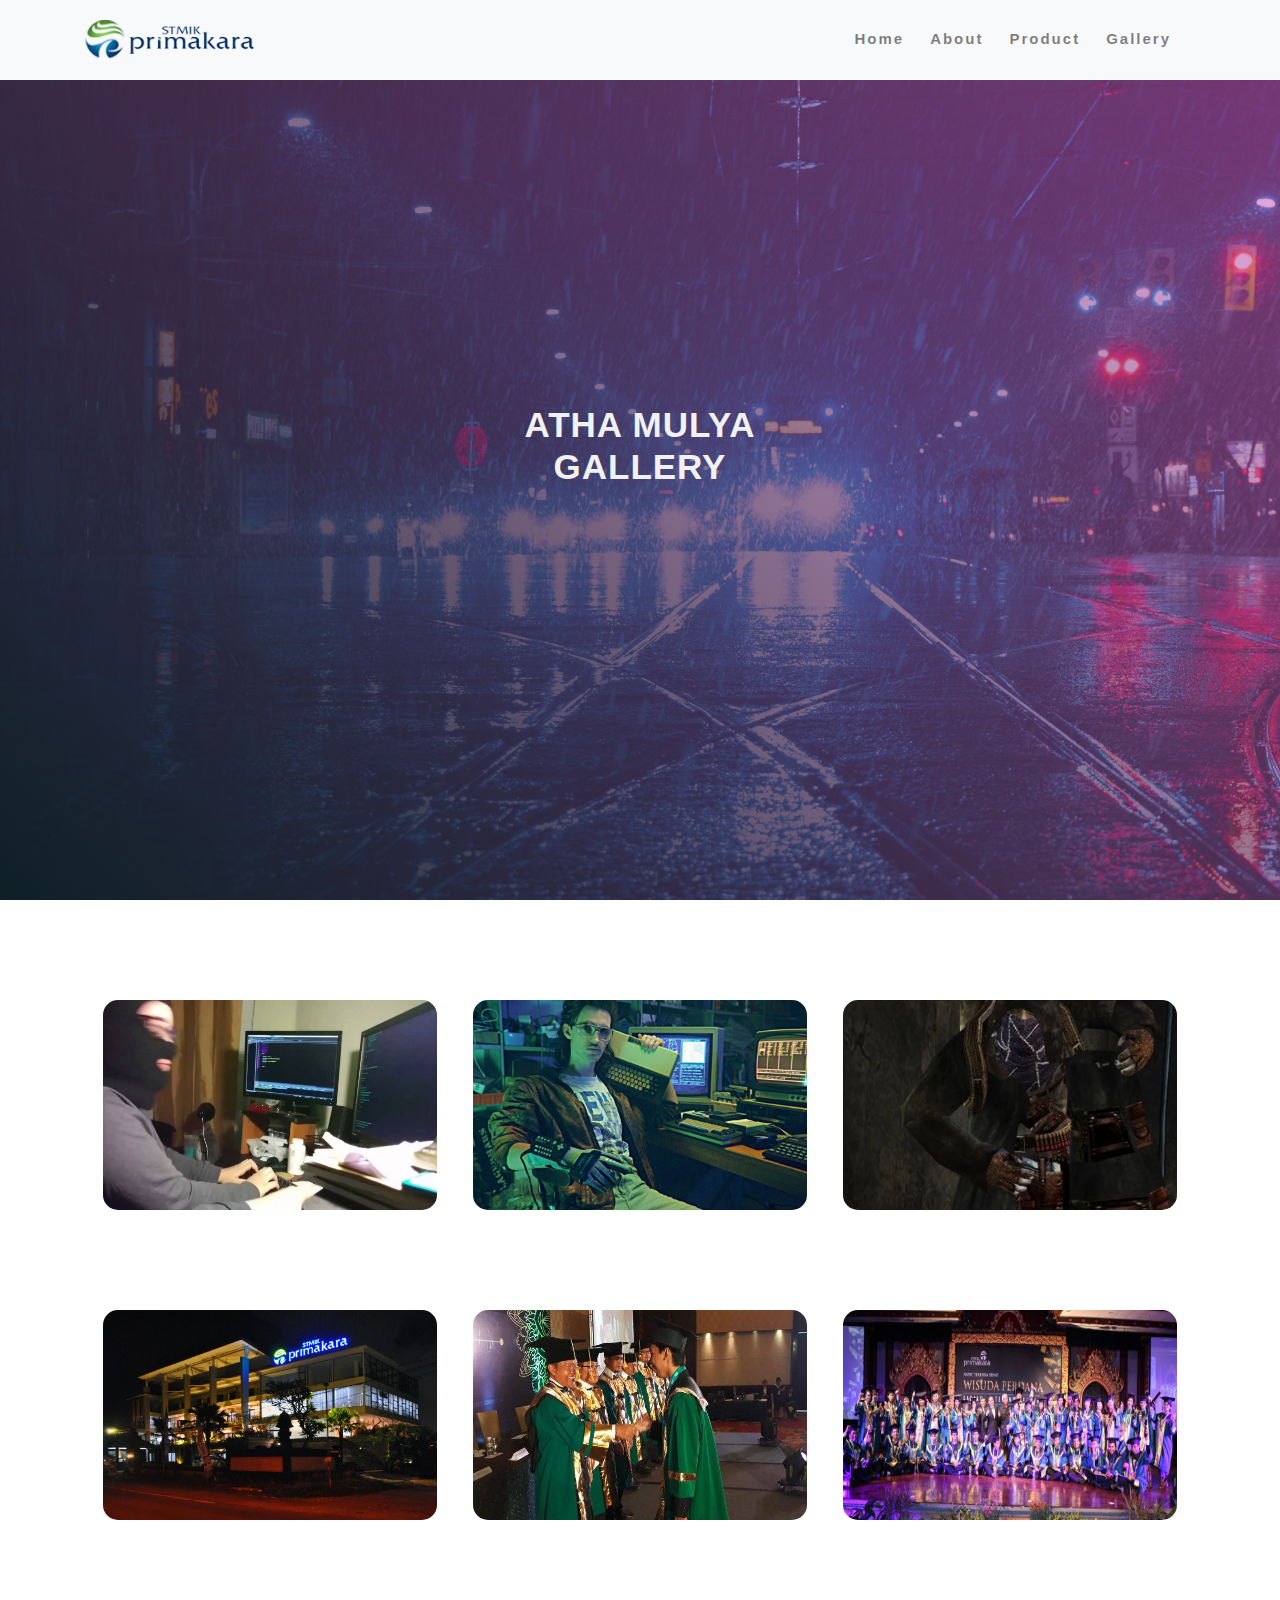
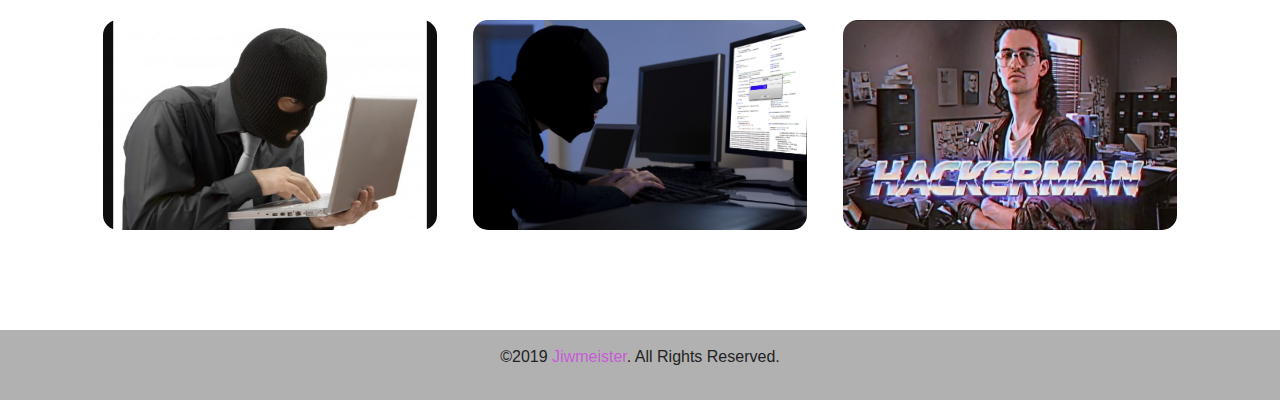
==== gallery.html @ 8c355d33 "first blood" ====
<!DOCTYPE html>
<html lang="en">

<head>
    <meta charset="UTF-8">
    <meta name="viewport" content="width=device-width, initial-scale=1.0">
    <meta http-equiv="X-UA-Compatible" content="ie=edge">
    <link rel="stylesheet" href="css/style.css">
    <title>Atha Mulya</title>
     <!-- Required meta tags -->
     <meta charset="utf-8">
     <meta name="viewport" content="width=device-width, initial-scale=1, shrink-to-fit=no">
 
     <!-- Bootstrap CSS -->
     <link rel="stylesheet" href="https://stackpath.bootstrapcdn.com/bootstrap/4.3.1/css/bootstrap.min.css" integrity="sha384-ggOyR0iXCbMQv3Xipma34MD+dH/1fQ784/j6cY/iJTQUOhcWr7x9JvoRxT2MZw1T" crossorigin="anonymous">
</head>

<body>
      <!-- Optional JavaScript -->
    <!-- jQuery first, then Popper.js, then Bootstrap JS -->
    <script src="https://code.jquery.com/jquery-3.3.1.slim.min.js" integrity="sha384-q8i/X+965DzO0rT7abK41JStQIAqVgRVzpbzo5smXKp4YfRvH+8abtTE1Pi6jizo" crossorigin="anonymous"></script>
    <script src="https://cdnjs.cloudflare.com/ajax/libs/popper.js/1.14.7/umd/popper.min.js" integrity="sha384-UO2eT0CpHqdSJQ6hJty5KVphtPhzWj9WO1clHTMGa3JDZwrnQq4sF86dIHNDz0W1" crossorigin="anonymous"></script>
    <script src="https://stackpath.bootstrapcdn.com/bootstrap/4.3.1/js/bootstrap.min.js" integrity="sha384-JjSmVgyd0p3pXB1rRibZUAYoIIy6OrQ6VrjIEaFf/nJGzIxFDsf4x0xIM+B07jRM" crossorigin="anonymous"></script>
    <header>
        <div class="container">

            <div class="main-menu-box">
                <div class="content-box">
                    <a href="/">
                        <div class="logo-pic">
                            <img src="/img/prime.png">
                        </div>
                    </a>

                    <nav class="nav-box navbar navbar-expand-lg navbar-light bg-light">
                            <button class="navbar-toggler" type="button" data-toggle="collapse" data-target="#navbarNavDropdown" aria-controls="navbarNavDropdown" aria-expanded="false" aria-label="Toggle navigation">
                              <span class="navbar-toggler-icon"></span>
                            </button>
                            <div class="collapse navbar-collapse" id="navbarNavDropdown">
                                <ul class="menu-nav">
                              <ul class="navbar-nav">
                                <li class="nav-item">
                                  <a class="nav-link" href="/">Home <span class="sr-only">(current)</span></a>
                                </li>
                                <li class="nav-item">
                                  <a class="nav-link" href="profile.html">About</a>
                                </li>
                                <li class="nav-item">
                                  <a class="nav-link" href="study.html">Product</a>
                                </li>
                                <li class="nav-item">
                                        <a class="nav-link" href="gallery.html">Gallery</a>
                                      </li>
                              </ul>
                            </ul>
                            </div>
                          </nav>

                </div>
            </div>

        </div>
    </header>
    <section class="layout">
        <div class="container">
            <div class="layout-content">
                <h1>ATHA MULYA<br>GALLERY</h1>

            </div>

        </div>
    </section>

    <div class="container">

        <div class="gallery-body">
            <div class="study-content">
                <div>
                    <img src="/img/hacker.jpg" alt="Hacker">
                </div>
            </div>
            <div class="study-content">
                <div>
                    <img src="/img/businessman.jpg" alt="Retro-Businessman">
                </div>
            </div>
            <div class="study-content">
                <div>
                    <img src="/img/Merchant.webp" alt="Merchant">
                </div>
            </div>
        </div>
        <div class="gallery-body">
            <div class="study-content">
                <div>
                    <img src="/img/1.jpg" alt="pic">
                </div>
            </div>
            <div class="study-content">
                <div>
                    <img src="/img/2.jpg" alt="student">
                </div>
            </div>
            <div class="study-content">
                <div>
                    <img src="/img/3.jpg" alt="pic">
                </div>
            </div>
        </div>
        <div class="gallery-body">
            <div class="study-content">
                <div>
                    <img src="/img/4.jpg" alt="guy">
                </div>
            </div>
            <div class="study-content">
                    <div>
                        <img src="/img/5.jpeg" alt="guy">
                    </div>
                </div>
                <div class="study-content">
                        <div>
                            <img src="/img/6.jpg" alt="guy">
                        </div>
                    </div>
        </div>
    </div>
    <footer class="footer-box">
        <p>
            &copy;2019
            <a href="https://github.com/Jiwmeister" target="_blank">Jiwmeister</a>.
            All Rights Reserved.
        </p>
    </footer>

</body>

</html>
---- css/style.css ----
* {
  box-sizing: border-box;
}

html {
  scroll-behavior: smooth;
}

body {
  width: 100%;
  height: 100%;
  margin: 0;
  padding: 0;
  position: relative;
  font-family: sans-serif;
}

.container {
  max-width: 1080px;
  margin: 0 auto;
}


/* Header */

.main-menu-box {
  padding-top: 20px;
}

.main-menu-box .logo-pic img {
  width: 170px;
}

.content-box {
  display: flex;
  justify-content: space-between;
  align-items: center;
}

header {
  height: 80px;
  position: fixed;
  padding: 0px 0px 20px 0px;
  left: 0;
  top: 0;
  right: 0;
  bottom: 0;
  transition: all 0.3s ease-in-out;
  color: #222;
  background-color: #f8f9fa;
  z-index: 1;
}



.menu-nav {
  padding: 0;
  margin: 0;
  list-style: none;
}

.menu-nav li {
  margin-left: 10px;
  position: relative;
  white-space: nowrap;
  display: inline-block;
  cursor: pointer;
}

.menu-nav a {
  padding: 0 8px 0px 8px;
  text-decoration: none;
  color: #696969;
  font-family: sans-serif;
  font-weight: bold;
  font-size: 15px;
  letter-spacing: 2px;
  transition: all 0.3s ease-in-out;
}


.menu-nav a:hover {
  color: #f1f1f1;
}



.layout {
  background: linear-gradient(45deg, rgb(15, 32, 39, 1), rgba(240, 105, 217, 0.5)), url('/img/city.jpg') no-repeat;
  background-size: cover;
  position: relative;
}

.layout-content {
  display: flex;
  align-items: center;
  justify-content: center;
  height: 100vh;
  position: relative;
}

.layout-content h1 {
  font-family: sans-serif;
  color: #f1f1f1;
  font-weight: bold;
  text-align: center;
  font-size: 35px;
  letter-spacing: 1px;
}

.scroll {
  position: absolute;
  bottom: 28px;
  animation: action 0.5s infinite alternate;
  z-index: 9;
}

.scroll img {
  width: 50px;
}

.footer-box {
  background-color: #b1b1b1;
  color: #222;
  padding: 10px;
  width: 100%;
  text-align: center;
}

.footer-box a {
  color: rgba(212, 42, 235, 0.658);
  text-decoration: none;
  text-align: center;
}

.footer-box p{
  padding: 5px;
}


/*content*/

.content-body{
  display: flex;
    padding: 50px;
    margin-bottom: 100px;
    margin-top: 100px;
}
.content-img {
  width: 1080px;
  height: auto;
  overflow: hidden;
}

.content-img img{
  width: 100%;
}

.content-img-profile{
  margin: auto;
}

.content-img-profile img{
  width: 500px;
}

.content-inside{
  position: relative;
  padding-left: 25px;
  margin: 0;
}

.btn{
  transition: all 0.3s ease-in-out;
  cursor: pointer;
  background: #222;
  width: 90px;
  padding: 10px;
  border-radius: 3px;
  color: #fff;
  text-align: center;
  /* position: absolute; */
  /* bottom: 0; */
}

.btn:hover{
  background: #fff;
  border: 1px solid black;
  color: black;
}

/*study-page*/
.study-body{
  display: flex;
    margin-bottom: 100px;
  
}

.study-content{
  width: 33%;
    margin: 0 18px;
}

.study-content h1{
  font-size: 20px;
}

.study-content img{
  width: 100%;
  height: 210px;
  align-content: center;
  border-radius: 15px;
}

.study-desc{
  text-align: justify;
}

#study-h1{
  text-align: center;
    padding: 30px;
    margin-top: 100px;
}

.gallery-body{
  display: flex;
    margin-bottom: 100px;
    margin-top: 100px;
}
.gallery-body2{
  display: flex;
    margin-bottom: 100px;
    margin-top: 100px;
}
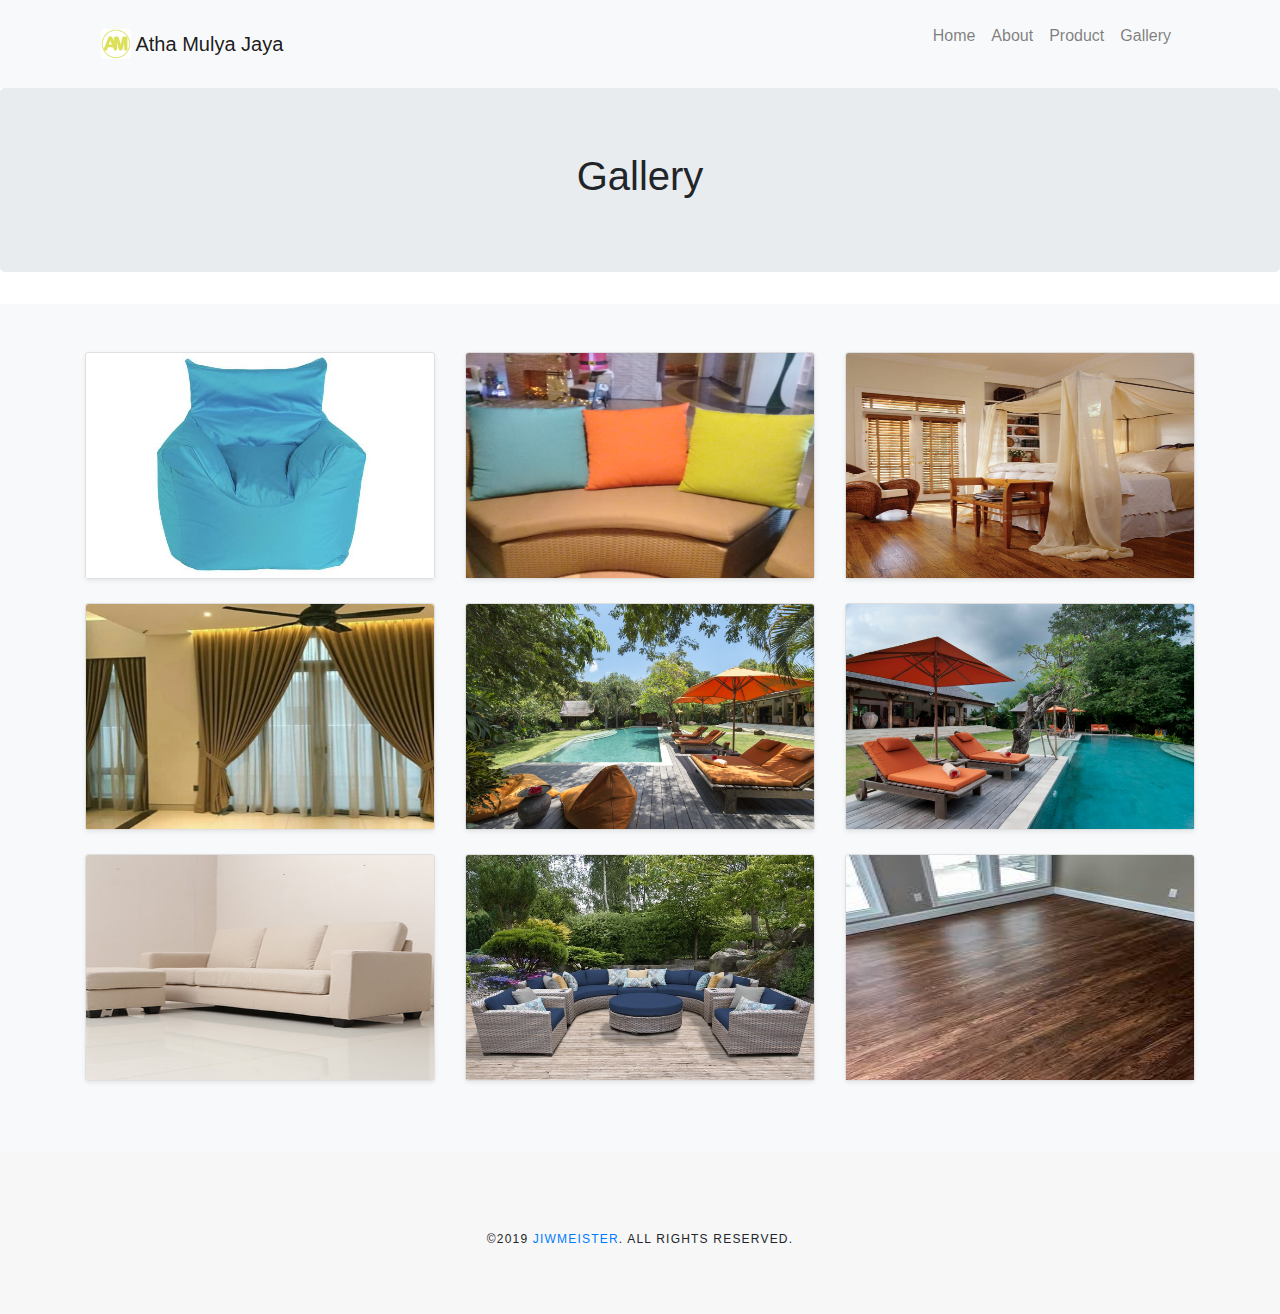
==== commit a1c2c50f: "Felix fixed this" ====
--- a/gallery.html
+++ b/gallery.html
@@ -6,133 +6,161 @@
     <meta name="viewport" content="width=device-width, initial-scale=1.0">
     <meta http-equiv="X-UA-Compatible" content="ie=edge">
     <link rel="stylesheet" href="css/style.css">
-    <title>Atha Mulya</title>
-     <!-- Required meta tags -->
-     <meta charset="utf-8">
-     <meta name="viewport" content="width=device-width, initial-scale=1, shrink-to-fit=no">
- 
-     <!-- Bootstrap CSS -->
-     <link rel="stylesheet" href="https://stackpath.bootstrapcdn.com/bootstrap/4.3.1/css/bootstrap.min.css" integrity="sha384-ggOyR0iXCbMQv3Xipma34MD+dH/1fQ784/j6cY/iJTQUOhcWr7x9JvoRxT2MZw1T" crossorigin="anonymous">
+    <title>Atha Mulya Jaya | Gallery</title>
+    <!-- Required meta tags -->
+    <meta charset="utf-8">
+    <meta name="viewport" content="width=device-width, initial-scale=1, shrink-to-fit=no">
+    <!--fontawesome-->
+    <link rel="stylesheet" href="https://use.fontawesome.com/releases/v5.6.3/css/all.css"
+        integrity="sha384-UHRtZLI+pbxtHCWp1t77Bi1L4ZtiqrqD80Kn4Z8NTSRyMA2Fd33n5dQ8lWUE00s/" crossorigin="anonymous">
+    <!-- Bootstrap CSS -->
+    <link rel="stylesheet" href="https://stackpath.bootstrapcdn.com/bootstrap/4.3.1/css/bootstrap.min.css"
+        integrity="sha384-ggOyR0iXCbMQv3Xipma34MD+dH/1fQ784/j6cY/iJTQUOhcWr7x9JvoRxT2MZw1T" crossorigin="anonymous">
+    <link href="https://unpkg.com/aos@2.3.1/dist/aos.css" rel="stylesheet">
 </head>
 
 <body>
-      <!-- Optional JavaScript -->
-    <!-- jQuery first, then Popper.js, then Bootstrap JS -->
-    <script src="https://code.jquery.com/jquery-3.3.1.slim.min.js" integrity="sha384-q8i/X+965DzO0rT7abK41JStQIAqVgRVzpbzo5smXKp4YfRvH+8abtTE1Pi6jizo" crossorigin="anonymous"></script>
-    <script src="https://cdnjs.cloudflare.com/ajax/libs/popper.js/1.14.7/umd/popper.min.js" integrity="sha384-UO2eT0CpHqdSJQ6hJty5KVphtPhzWj9WO1clHTMGa3JDZwrnQq4sF86dIHNDz0W1" crossorigin="anonymous"></script>
-    <script src="https://stackpath.bootstrapcdn.com/bootstrap/4.3.1/js/bootstrap.min.js" integrity="sha384-JjSmVgyd0p3pXB1rRibZUAYoIIy6OrQ6VrjIEaFf/nJGzIxFDsf4x0xIM+B07jRM" crossorigin="anonymous"></script>
-    <header>
-        <div class="container">
+    <div class="navbar navbar-light bg-light">
+        <div class="container d-flex justify-content-between">
+            <nav class="navbar navbar-light bg-light">
+                <a class="navbar-brand" href="/">
+                    <img src="/img/gold.jpg" width="30" height="30" class="d-inline-block align-top" alt="">
+                    Atha Mulya Jaya
+                </a>
+            </nav>
 
-            <div class="main-menu-box">
-                <div class="content-box">
-                    <a href="/">
-                        <div class="logo-pic">
-                            <img src="/img/prime.png">
+            <nav class="nav-box navbar navbar-expand-lg navbar-light bg-light">
+                <button class="navbar-toggler" type="button" data-toggle="collapse" data-target="#navbarNavDropdown"
+                    aria-controls="navbarNavDropdown" aria-expanded="false" aria-label="Toggle navigation">
+                    <span class="navbar-toggler-icon"></span>
+                </button>
+                <div class="collapse navbar-collapse" id="navbarNavDropdown">
+                    <ul class="menu-nav">
+                        <ul class="navbar-nav">
+                            <li class="nav-item">
+                                <a class="nav-link" href="/">Home <span class="sr-only">(current)</span></a>
+                            </li>
+                            <li class="nav-item">
+                                <a class="nav-link" href="profile.html">About</a>
+                            </li>
+                            <li class="nav-item">
+                                <a class="nav-link" href="product.html">Product</a>
+                            </li>
+                            <li class="nav-item">
+                                <a class="nav-link" href="gallery.html">Gallery</a>
+                            </li>
+                        </ul>
+                    </ul>
+                </div>
+            </nav>
+        </div>
+    </div>
+    <main role="main">
+
+            <section class="jumbotron text-center">
+                <div class="container">
+                    <h1 class="jumbotron-heading">Gallery</h1>
+                </div>
+            </section>
+    
+            <div class="album py-5 bg-light">
+                <div class="container">
+    
+                    <div class="row">
+                        <div class="col-md-4">
+                            <div class="card mb-4 shadow-sm">
+                                <img class="bd-placeholder-img card-img-top" width="100%" height="225"
+                                    src="/img/katalog/beanbag/beanbag2.jpg" alt="">
+                            </div>
                         </div>
-                    </a>
-
-                    <nav class="nav-box navbar navbar-expand-lg navbar-light bg-light">
-                            <button class="navbar-toggler" type="button" data-toggle="collapse" data-target="#navbarNavDropdown" aria-controls="navbarNavDropdown" aria-expanded="false" aria-label="Toggle navigation">
-                              <span class="navbar-toggler-icon"></span>
-                            </button>
-                            <div class="collapse navbar-collapse" id="navbarNavDropdown">
-                                <ul class="menu-nav">
-                              <ul class="navbar-nav">
-                                <li class="nav-item">
-                                  <a class="nav-link" href="/">Home <span class="sr-only">(current)</span></a>
-                                </li>
-                                <li class="nav-item">
-                                  <a class="nav-link" href="profile.html">About</a>
-                                </li>
-                                <li class="nav-item">
-                                  <a class="nav-link" href="study.html">Product</a>
-                                </li>
-                                <li class="nav-item">
-                                        <a class="nav-link" href="gallery.html">Gallery</a>
-                                      </li>
-                              </ul>
-                            </ul>
+    
+                        <div class="col-md-4">
+                            <div class="card mb-4 shadow-sm">
+                                <img class="bd-placeholder-img card-img-top" width="100%" height="225"
+                                    src="/img/katalog/cushion/chusion.jpg" alt="">
                             </div>
-                          </nav>
-
+                        </div>
+                        <div class="col-md-4">
+                            <div class="card mb-4 shadow-sm">
+                                <img class="bd-placeholder-img card-img-top" width="100%" height="225"
+                                    src="/img/katalog/vinyl/vinyl3.jpg" alt="">
+                            </div>
+                        </div>
+    
+                        <div class="col-md-4">
+                            <div class="card mb-4 shadow-sm">
+                                <img class="bd-placeholder-img card-img-top" width="100%" height="225"
+                                    src="/img/katalog/gorden/gorden1.jpg" alt="">
+                            </div>
+                        </div>
+                        <div class="col-md-4">
+                            <div class="card mb-4 shadow-sm">
+                                <img class="bd-placeholder-img card-img-top" width="100%" height="225"
+                                    src="/img/katalog/villa3.jpg" alt="">
+                            </div>
+                        </div>
+                        <div class="col-md-4">
+                            <div class="card mb-4 shadow-sm">
+                                <img class="bd-placeholder-img card-img-top" width="100%" height="225"
+                                    src="/img/katalog/villa5.jpg" alt="">
+                            </div>
+                        </div>
+    
+                        <div class="col-md-4">
+                            <div class="card mb-4 shadow-sm">
+                                <img class="bd-placeholder-img card-img-top" width="100%" height="225"
+                                    src="/img/katalog/sofa/sofa3.jpg" alt="">
+                            </div>
+                        </div>
+                        <div class="col-md-4">
+                            <div class="card mb-4 shadow-sm">
+                                <img class="bd-placeholder-img card-img-top" width="100%" height="225"
+                                    src="/img/katalog/rotan sinte/rotan8.jpg" alt="">
+                            </div>
+                        </div>
+                        <div class="col-md-4">
+                            <div class="card mb-4 shadow-sm">
+                                <img class="bd-placeholder-img card-img-top" width="100%" height="225"
+                                    src="/img/katalog/vinyl/vinyl6.jpg" alt="">
+                            </div>
+                        </div>
+                    </div>
                 </div>
             </div>
+        </main>
+    <div id="footer" class="text-center">
+        <div class="container">
+            <div class="socials-media text-center">
 
-        </div>
-    </header>
-    <section class="layout">
-        <div class="container">
-            <div class="layout-content">
-                <h1>ATHA MULYA<br>GALLERY</h1>
+                <ul class="list-unstyled">
+                    <li><a href="https://m.facebook.com/Atha-Mulya-Jaya-Interior-430894804318280/"><i
+                                class="fab fa-facebook-f"></i></a>
+                    </li>
+                    <li><a href="https://www.instagram.com/athamulyajayainterior/"><i class="fab fa-instagram"></i></a>
+                    </li>
+                </ul>
 
             </div>
 
-        </div>
-    </section>
-
-    <div class="container">
-
-        <div class="gallery-body">
-            <div class="study-content">
-                <div>
-                    <img src="/img/hacker.jpg" alt="Hacker">
-                </div>
-            </div>
-            <div class="study-content">
-                <div>
-                    <img src="/img/businessman.jpg" alt="Retro-Businessman">
-                </div>
-            </div>
-            <div class="study-content">
-                <div>
-                    <img src="/img/Merchant.webp" alt="Merchant">
-                </div>
-            </div>
-        </div>
-        <div class="gallery-body">
-            <div class="study-content">
-                <div>
-                    <img src="/img/1.jpg" alt="pic">
-                </div>
-            </div>
-            <div class="study-content">
-                <div>
-                    <img src="/img/2.jpg" alt="student">
-                </div>
-            </div>
-            <div class="study-content">
-                <div>
-                    <img src="/img/3.jpg" alt="pic">
-                </div>
-            </div>
-        </div>
-        <div class="gallery-body">
-            <div class="study-content">
-                <div>
-                    <img src="/img/4.jpg" alt="guy">
-                </div>
-            </div>
-            <div class="study-content">
-                    <div>
-                        <img src="/img/5.jpeg" alt="guy">
-                    </div>
-                </div>
-                <div class="study-content">
-                        <div>
-                            <img src="/img/6.jpg" alt="guy">
-                        </div>
-                    </div>
+            <p>&copy;2019
+                <a href="https://github.com/Jiwmeister" target="_blank">Jiwmeister</a>. All rights reserved.</p>
         </div>
     </div>
-    <footer class="footer-box">
-        <p>
-            &copy;2019
-            <a href="https://github.com/Jiwmeister" target="_blank">Jiwmeister</a>.
-            All Rights Reserved.
-        </p>
-    </footer>
-
+    <!-- Optional JavaScript -->
+    <script src="https://unpkg.com/aos@2.3.1/dist/aos.js"></script>
+    <!-- jQuery first, then Popper.js, then Bootstrap JS -->
+    <script src="https://code.jquery.com/jquery-3.3.1.slim.min.js"
+        integrity="sha384-q8i/X+965DzO0rT7abK41JStQIAqVgRVzpbzo5smXKp4YfRvH+8abtTE1Pi6jizo" crossorigin="anonymous">
+    </script>
+    <script src="https://cdnjs.cloudflare.com/ajax/libs/popper.js/1.14.7/umd/popper.min.js"
+        integrity="sha384-UO2eT0CpHqdSJQ6hJty5KVphtPhzWj9WO1clHTMGa3JDZwrnQq4sF86dIHNDz0W1" crossorigin="anonymous">
+    </script>
+    <script src="https://stackpath.bootstrapcdn.com/bootstrap/4.3.1/js/bootstrap.min.js"
+        integrity="sha384-JjSmVgyd0p3pXB1rRibZUAYoIIy6OrQ6VrjIEaFf/nJGzIxFDsf4x0xIM+B07jRM" crossorigin="anonymous">
+    </script>
+    <script>
+        AOS.init();
+    </script>
 </body>
 
 </html>--- a/css/style.css
+++ b/css/style.css
@@ -21,15 +21,12 @@
 }
 
 
-/* Header */
+/* Header 
 
 .main-menu-box {
-  padding-top: 20px;
-}
-
-.main-menu-box .logo-pic img {
-  width: 170px;
-}
+  padding-top: 13px;
+}
+
 
 .content-box {
   display: flex;
@@ -38,7 +35,7 @@
 }
 
 header {
-  height: 80px;
+  height: 57px;
   position: fixed;
   padding: 0px 0px 20px 0px;
   left: 0;
@@ -86,12 +83,17 @@
 
 
 .layout {
-  background: linear-gradient(45deg, rgb(15, 32, 39, 1), rgba(240, 105, 217, 0.5)), url('/img/city.jpg') no-repeat;
+background: linear-gradient(45deg, rgb(15, 32, 39, 1), rgba(255, 193, 245, 0.5)), url('/img/interior.jpg') no-repeat;
   background-size: cover;
-  position: relative;
-}
-
-.layout-content {
+  background-attachment: fixed;
+  position: relative;
+  max-width: 100%;
+  text-align: center;
+  padding:300px; 
+  height: auto;
+}
+
+/*.layout-content {
   display: flex;
   align-items: center;
   justify-content: center;
@@ -136,10 +138,15 @@
 .footer-box p{
   padding: 5px;
 }
+*/
 
 
 /*content*/
 
+.content-index{
+  margin-top: 100px;
+  margin-bottom: 100px;
+}
 .content-body{
   display: flex;
     padding: 50px;
@@ -231,4 +238,87 @@
   display: flex;
     margin-bottom: 100px;
     margin-top: 100px;
+}
+
+.img-fluid{
+  margin-bottom: 100px;
+}
+
+/*footer*/
+#footer {
+  background: #f7f7f7;
+  padding-top: 50px;
+  padding-bottom: 50px;
+}
+
+#footer .socials-media {
+  width: 100%;
+}
+
+#footer .socials-media ul {
+  display: inline-block;
+  float: none;
+  margin: 0 0 20px 0;
+}
+
+#footer .socials-media ul li {
+  float: left;
+  margin-left: 10px;
+  margin-right: 10px;
+}
+
+#footer .socials-media ul li a {
+  font-size: 24px;
+  color: #999;
+  letter-spacing: 0.1em;
+  font-weight: 500;
+  background: transparent;
+  text-transform: uppercase;
+  -moz-transition: all 0.5s ease-in-out 0s;
+  -ms-transition: all 0.5s ease-in-out 0s;
+  -o-transition: all 0.5s ease-in-out 0s;
+  -webkit-transition: all 0.5s ease-in-out 0s;
+  transition: all 0.5s ease-in-out 0s;
+}
+
+#footer .socials-media ul li a:hover {
+  color: #270d9c;
+  -moz-transition: all 0.5s ease-in-out 0s;
+  -ms-transition: all 0.5s ease-in-out 0s;
+  -o-transition: all 0.5s ease-in-out 0s;
+  -webkit-transition: all 0.5s ease-in-out 0s;
+  transition: all 0.5s ease-in-out 0s;
+}
+
+#footer p {
+  font-size: 12px;
+  letter-spacing: 0.1em;
+  font-weight: 500;
+  margin-top: 0;
+  text-transform: uppercase;
+}
+
+.jumbotron {
+  padding-top: 8rem;
+  padding-bottom: 3rem;
+  margin-bottom: 0;
+  background-color: #fff;
+}
+@media (min-width: 768px) {
+  .jumbotron {
+    padding-top: 6rem;
+    padding-bottom: 6rem;
+  }
+}
+
+.jumbotron p:last-child {
+  margin-bottom: 0;
+}
+
+.jumbotron-heading {
+  font-weight: 300;
+}
+
+.jumbotron .container {
+  max-width: 40rem;
 }